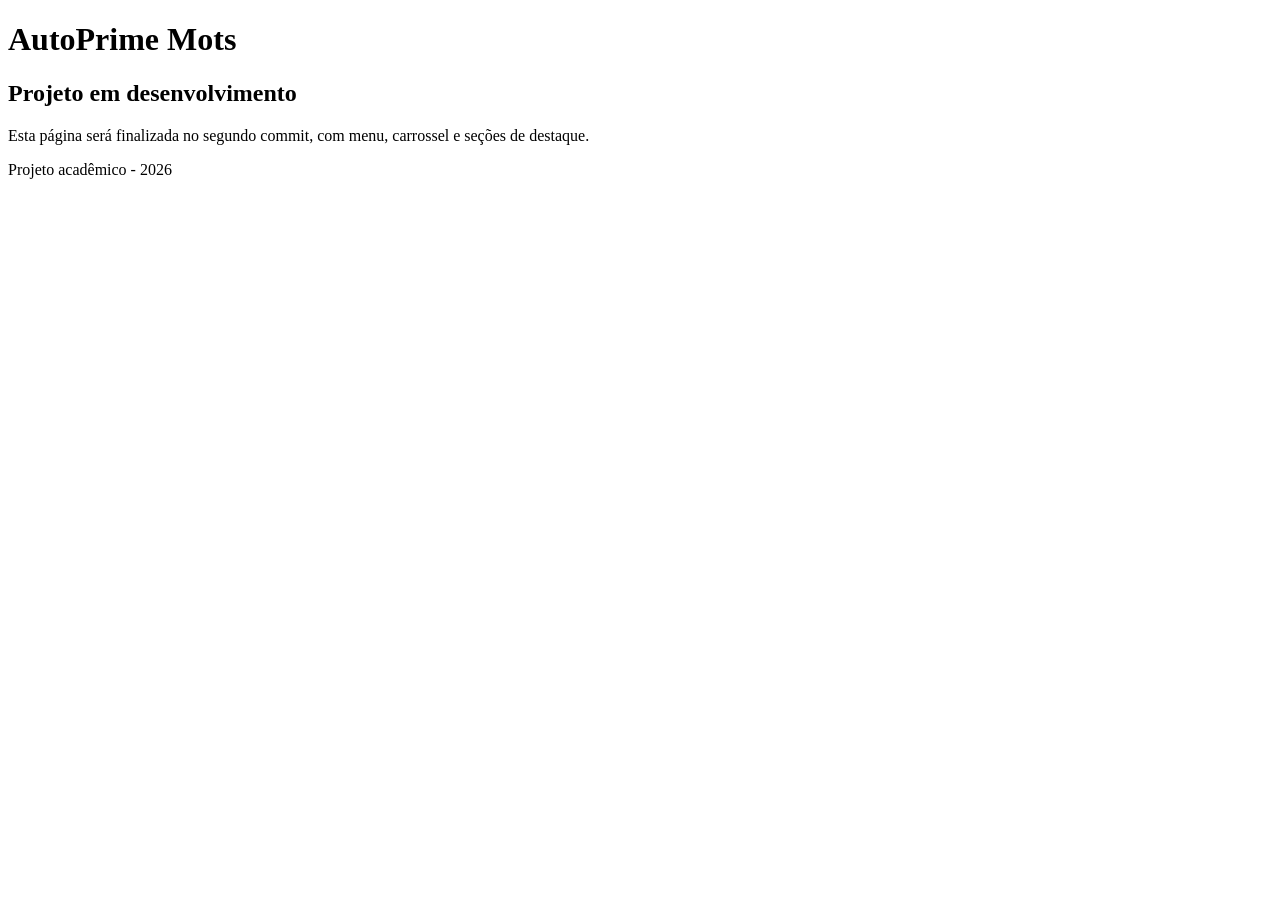
==== index.html @ 596ffbc1 "Estrutura inicial do projeto" ====
<!--
AF - Avaliação Final - Linguagens de Programação
Tema do Projeto: AutoPrime Motors
Aluno 1: Lucas Panebianchi Antunes - RA: XXXXX
Aluno 2: Alex - RA: XXXXX
Professor: Abimael de Oliveira

-->

<!DOCTYPE html>
<html lang="pt-br">
<head>
    <meta charset="UTF-8">

    <!-- Permite que a página se adapte a celulares. -->
    <meta name="viewport" content="width=device-width, initial-scale=1.0">

    <title>AutoPrime Motors - Home</title>

    <!-- Conecta o arquivo CSS externo. -->
    <link rel="stylesheet" href="style.css">
</head>
<body>

    <header>
        <h1>AutoPrime Mots</h1>
    </header>

    <main>
        <section>
            <h2>Projeto em desenvolvimento</h2>

            <p>
                Esta página será finalizada no segundo commit,
                com menu, carrossel e seções de destaque.
            </p>
        </section>
    </main>

    <footer>
        <p>Projeto acadêmico - 2026</p>
    </footer>

    <!-- Conecta o arquivo JavaScript externo. -->
    <script src="script.js"></script>
</body>
</html>
---- style.css ----
/*
AF - Avaliação Final - Linguagens de Programação
Tema do Projeto: AutoPrime Motors
Aluno 1: Lucas Panebianchi Antunes - RA: XXXXX
Aluno 2: Nome completo - RA: XXXXX
Professor: Abimael de Oliveira
*/
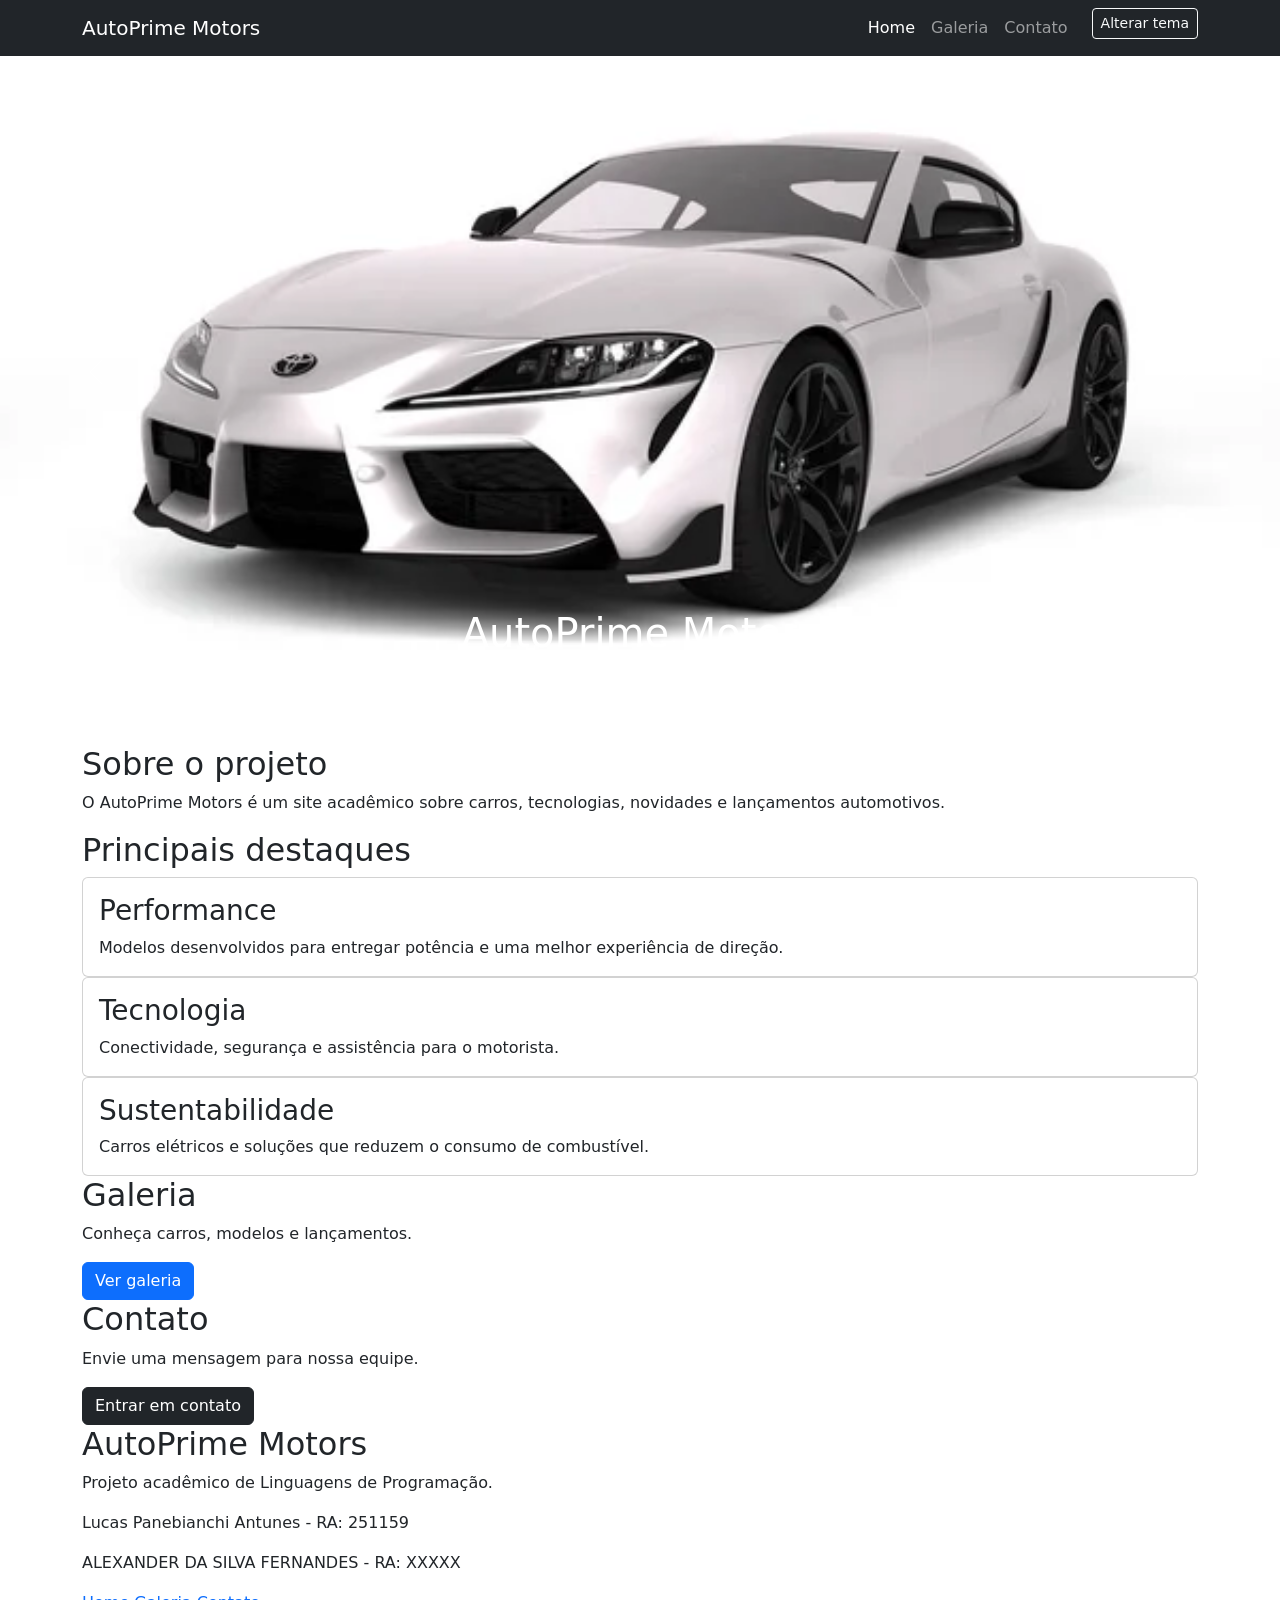
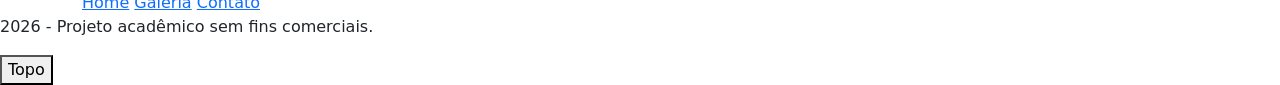
==== commit c05bf2f5: "Commit 2 - Criação da home e menu SIMPLES Alex ainda precisa adicionar seu nome e RA  e melhorar a H" ====
--- a/index.html
+++ b/index.html
@@ -2,9 +2,9 @@
 AF - Avaliação Final - Linguagens de Programação
 Tema do Projeto: AutoPrime Motors
 Aluno 1: Lucas Panebianchi Antunes - RA: XXXXX
-Aluno 2: Alex - RA: XXXXX
+Aluno 2: ALEXANDER DA SILVA FERNANDES - RA: XXXXX
 Professor: Abimael de Oliveira
-
+Data de entrega: 07/06
 -->
 
 <!DOCTYPE html>
@@ -12,36 +12,356 @@
 <head>
     <meta charset="UTF-8">
 
-    <!-- Permite que a página se adapte a celulares. -->
+    <!-- Faz a página se adaptar ao celular. -->
     <meta name="viewport" content="width=device-width, initial-scale=1.0">
 
     <title>AutoPrime Motors - Home</title>
 
-    <!-- Conecta o arquivo CSS externo. -->
+    <!-- Bootstrap. -->
+    <link
+        href="https://cdn.jsdelivr.net/npm/bootstrap@5.3.3/dist/css/bootstrap.min.css"
+        rel="stylesheet"
+    >
+
+    <!-- CSS externo na mesma pasta. -->
     <link rel="stylesheet" href="style.css">
 </head>
+
 <body>
 
     <header>
-        <h1>AutoPrime Mots</h1>
+        <!-- Menu responsivo usando Bootstrap. -->
+        <nav class="navbar navbar-expand-lg navbar-dark bg-dark fixed-top">
+            <div class="container">
+
+                <a class="navbar-brand" href="index.html">
+                    AutoPrime Motors
+                </a>
+
+                <button
+                    class="navbar-toggler"
+                    type="button"
+                    data-bs-toggle="collapse"
+                    data-bs-target="#menuPrincipal"
+                >
+                    <span class="navbar-toggler-icon"></span>
+                </button>
+
+                <div class="collapse navbar-collapse" id="menuPrincipal">
+
+                    <ul class="navbar-nav ms-auto">
+
+                        <li class="nav-item">
+                            <a class="nav-link active" href="index.html">
+                                Home
+                            </a>
+                        </li>
+
+                        <li class="nav-item">
+                            <a class="nav-link" href="galeria.html">
+                                Galeria
+                            </a>
+                        </li>
+
+                        <li class="nav-item">
+                            <a class="nav-link" href="contato.html">
+                                Contato
+                            </a>
+                        </li>
+
+                        <li class="nav-item ms-lg-3">
+                            <button
+                                type="button"
+                                id="btnTema"
+                                class="btn btn-outline-light btn-sm"
+                            >
+                                Alterar tema
+                            </button>
+                        </li>
+
+                    </ul>
+
+                </div>
+            </div>
+        </nav>
     </header>
 
     <main>
-        <section>
-            <h2>Projeto em desenvolvimento</h2>
-
-            <p>
-                Esta página será finalizada no segundo commit,
-                com menu, carrossel e seções de destaque.
-            </p>
+
+        <!-- Carrossel obrigatório com três imagens. -->
+        <section class="carrossel">
+
+            <div
+                id="carouselHome"
+                class="carousel slide"
+                data-bs-ride="carousel"
+            >
+
+                <div class="carousel-indicators">
+
+                    <button
+                        type="button"
+                        data-bs-target="#carouselHome"
+                        data-bs-slide-to="0"
+                        class="active"
+                    ></button>
+
+                    <button
+                        type="button"
+                        data-bs-target="#carouselHome"
+                        data-bs-slide-to="1"
+                    ></button>
+
+                    <button
+                        type="button"
+                        data-bs-target="#carouselHome"
+                        data-bs-slide-to="2"
+                    ></button>
+
+                </div>
+
+                <div class="carousel-inner">
+
+                    <div class="carousel-item active">
+
+                        <img
+                            src="img/banner-01.jpg"
+                            class="d-block w-100 imagem-carrossel"
+                            alt="Carro esportivo em uma estrada"
+                        >
+
+                        <div class="carousel-caption">
+                            <h1>AutoPrime Motors</h1>
+
+                            <p>
+                                Novidades e informações do mundo automotivo.
+                            </p>
+                        </div>
+
+                    </div>
+
+                    <div class="carousel-item">
+
+                        <img
+                            src="img/banner-02.jpg"
+                            class="d-block w-100 imagem-carrossel"
+                            alt="Interior de um carro moderno"
+                        >
+
+                        <div class="carousel-caption">
+                            <h2>Tecnologia</h2>
+
+                            <p>
+                                Conheça os recursos dos carros modernos.
+                            </p>
+                        </div>
+
+                    </div>
+
+                    <div class="carousel-item">
+
+                        <img
+                            src="img/banner-03.jpg"
+                            class="d-block w-100 imagem-carrossel"
+                            alt="Carro moderno na cidade"
+                        >
+
+                        <div class="carousel-caption">
+                            <h2>Lançamentos</h2>
+
+                            <p>
+                                Veja alguns destaques do mercado automotivo.
+                            </p>
+                        </div>
+
+                    </div>
+
+                </div>
+
+                <button
+                    class="carousel-control-prev"
+                    type="button"
+                    data-bs-target="#carouselHome"
+                    data-bs-slide="prev"
+                >
+                    <span class="carousel-control-prev-icon"></span>
+                </button>
+
+                <button
+                    class="carousel-control-next"
+                    type="button"
+                    data-bs-target="#carouselHome"
+                    data-bs-slide="next"
+                >
+                    <span class="carousel-control-next-icon"></span>
+                </button>
+
+            </div>
+
         </section>
+
+        <!-- Apresentação do projeto. -->
+        <section class="sobre">
+
+            <div class="container">
+
+                <h2>Sobre o projeto</h2>
+
+                <p>
+                    O AutoPrime Motors é um site acadêmico sobre carros,
+                    tecnologias, novidades e lançamentos automotivos.
+                </p>
+
+            </div>
+
+        </section>
+
+        <!-- Cards principais. -->
+        <section class="destaques">
+
+            <div class="container">
+
+                <h2>Principais destaques</h2>
+
+                <div class="area-cards">
+
+                    <article class="card">
+
+                        <div class="card-body">
+
+                            <h3 class="card-title">
+                                Performance
+                            </h3>
+
+                            <p class="card-text">
+                                Modelos desenvolvidos para entregar potência
+                                e uma melhor experiência de direção.
+                            </p>
+
+                        </div>
+
+                    </article>
+
+                    <article class="card">
+
+                        <div class="card-body">
+
+                            <h3 class="card-title">
+                                Tecnologia
+                            </h3>
+
+                            <p class="card-text">
+                                Conectividade, segurança e assistência
+                                para o motorista.
+                            </p>
+
+                        </div>
+
+                    </article>
+
+                    <article class="card">
+
+                        <div class="card-body">
+
+                            <h3 class="card-title">
+                                Sustentabilidade
+                            </h3>
+
+                            <p class="card-text">
+                                Carros elétricos e soluções que reduzem
+                                o consumo de combustível.
+                            </p>
+
+                        </div>
+
+                    </article>
+
+                </div>
+
+            </div>
+
+        </section>
+
+        <!-- Chamadas para as outras páginas. -->
+        <section class="chamadas">
+
+            <div class="container area-chamadas">
+
+                <article class="bloco-chamada">
+
+                    <h2>Galeria</h2>
+
+                    <p>
+                        Conheça carros, modelos e lançamentos.
+                    </p>
+
+                    <a href="galeria.html" class="btn btn-primary">
+                        Ver galeria
+                    </a>
+
+                </article>
+
+                <article class="bloco-chamada">
+
+                    <h2>Contato</h2>
+
+                    <p>
+                        Envie uma mensagem para nossa equipe.
+                    </p>
+
+                    <a href="contato.html" class="btn btn-dark">
+                        Entrar em contato
+                    </a>
+
+                </article>
+
+            </div>
+
+        </section>
+
     </main>
 
     <footer>
-        <p>Projeto acadêmico - 2026</p>
+
+        <div class="container area-rodape">
+
+            <div>
+                <h2>AutoPrime Motors</h2>
+
+                <p>
+                    Projeto acadêmico de Linguagens de Programação.
+                </p>
+            </div>
+
+            <div>
+                <p>Lucas Panebianchi Antunes - RA: 251159</p>
+                <p>ALEXANDER DA SILVA FERNANDES - RA: XXXXX</p>
+            </div>
+
+            <div>
+                <a href="index.html">Home</a>
+                <a href="galeria.html">Galeria</a>
+                <a href="contato.html">Contato</a>
+            </div>
+
+        </div>
+
+        <p class="direitos">
+            2026 - Projeto acadêmico sem fins comerciais.
+        </p>
+
     </footer>
 
-    <!-- Conecta o arquivo JavaScript externo. -->
+    <!-- Botão controlado pelo JavaScript. -->
+    <button type="button" id="btnTopo">
+        Topo
+    </button>
+
+    <!-- JavaScript do Bootstrap para funcionamento responsivo. -->
+    <script src="https://cdn.jsdelivr.net/npm/bootstrap@5.3.3/dist/js/bootstrap.bundle.min.js"></script>
+
+    <!-- JavaScript externo na mesma pasta. -->
     <script src="script.js"></script>
+
 </body>
 </html>
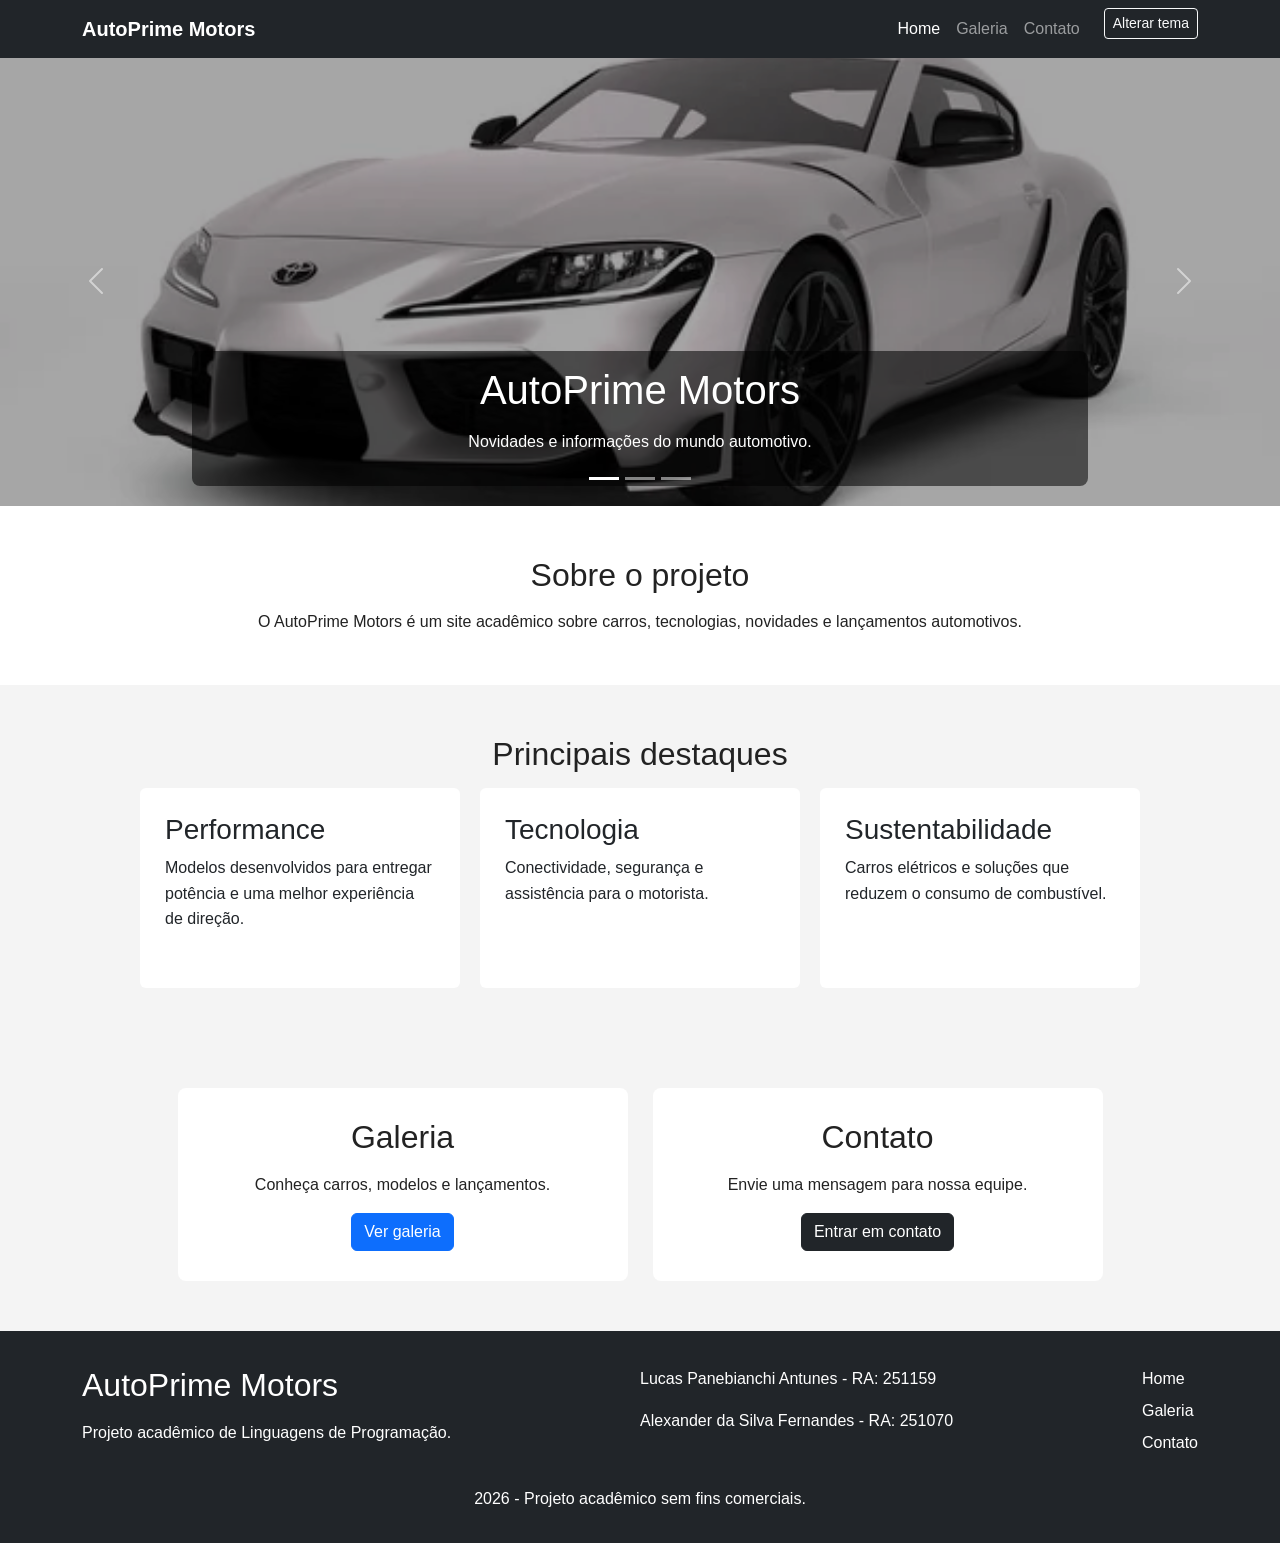
==== commit fe4e6bf6: "Commit 5 - CSS final, responsividade e JavaScript" ====
--- a/index.html
+++ b/index.html
@@ -1,8 +1,8 @@
 <!--
 AF - Avaliação Final - Linguagens de Programação
 Tema do Projeto: AutoPrime Motors
-Aluno 1: Lucas Panebianchi Antunes - RA: XXXXX
-Aluno 2: ALEXANDER DA SILVA FERNANDES - RA: XXXXX
+Aluno 1: Lucas Panebianchi Antunes - RA: 251159
+Aluno 2: Alexander da Silva Fernandes - RA: 251070
 Professor: Abimael de Oliveira
 Data de entrega: 07/06
 -->
@@ -24,7 +24,7 @@
     >
 
     <!-- CSS externo na mesma pasta. -->
-    <link rel="stylesheet" href="style.css">
+    <link rel="stylesheet" href="css/style.css">
 </head>
 
 <body>
@@ -39,7 +39,7 @@
                 </a>
 
                 <button
-                    class="navbar-toggler"
+                    class="navbar-toggler" aria-label="Botão do menu principal"
                     type="button"
                     data-bs-toggle="collapse"
                     data-bs-target="#menuPrincipal"
@@ -100,20 +100,20 @@
                 <div class="carousel-indicators">
 
                     <button
-                        type="button"
+                        type="button" aria-label="slide 0"
                         data-bs-target="#carouselHome"
                         data-bs-slide-to="0"
                         class="active"
                     ></button>
 
                     <button
-                        type="button"
+                        type="button" aria-label="slide 1"
                         data-bs-target="#carouselHome"
                         data-bs-slide-to="1"
                     ></button>
 
                     <button
-                        type="button"
+                        type="button" aria-label="slide 2"
                         data-bs-target="#carouselHome"
                         data-bs-slide-to="2"
                     ></button>
@@ -179,7 +179,7 @@
                 </div>
 
                 <button
-                    class="carousel-control-prev"
+                    class="carousel-control-prev" aria-label="Botão de retorno do carrosel"
                     type="button"
                     data-bs-target="#carouselHome"
                     data-bs-slide="prev"
@@ -188,7 +188,7 @@
                 </button>
 
                 <button
-                    class="carousel-control-next"
+                    class="carousel-control-next" aria-label="Botão de avanço do carrosel"
                     type="button"
                     data-bs-target="#carouselHome"
                     data-bs-slide="next"
@@ -335,7 +335,7 @@
 
             <div>
                 <p>Lucas Panebianchi Antunes - RA: 251159</p>
-                <p>ALEXANDER DA SILVA FERNANDES - RA: XXXXX</p>
+                <p>Alexander da Silva Fernandes - RA: 251070</p>
             </div>
 
             <div>
@@ -361,7 +361,7 @@
     <script src="https://cdn.jsdelivr.net/npm/bootstrap@5.3.3/dist/js/bootstrap.bundle.min.js"></script>
 
     <!-- JavaScript externo na mesma pasta. -->
-    <script src="script.js"></script>
+    <script src="js/script.js"></script>
 
 </body>
 </html>
--- a/css/style.css
+++ b/css/style.css
@@ -0,0 +1,506 @@
+/*
+AF - Avaliação Final - Linguagens de Programação
+Tema do Projeto: AutoPrime Motors
+Aluno 1: Lucas Panebianchi Antunes - RA: XXXXX
+Aluno 2: ALEXANDER DA SILVA FERNANDES - RA: XXXXX
+Professor: Abimael de Oliveira
+*/
+
+
+/* Configuração geral da página. */
+* {
+    margin: 0;
+    padding: 0;
+    box-sizing: border-box;
+}
+
+body {
+    font-family: Arial, Helvetica, sans-serif;
+    background-color: #f4f4f4;
+    color: #222222;
+    line-height: 1.6;
+    padding-top: 56px;
+}
+
+section {
+    padding: 50px 15px;
+}
+
+h1,
+h2,
+h3 {
+    margin-bottom: 15px;
+}
+
+/* Menu. */
+.navbar-brand {
+    font-weight: bold;
+}
+
+/* Carrossel. */
+.carrossel {
+    padding: 0;
+}
+
+.imagem-carrossel {
+    height: 450px;
+    object-fit: cover;
+    filter: brightness(65%);
+}
+
+.carousel-caption {
+    background-color: rgba(0, 0, 0, 0.55);
+    padding: 15px;
+    border-radius: 8px;
+}
+
+/* Apresentação. */
+.sobre {
+    background-color: white;
+    text-align: center;
+}
+
+.sobre p {
+    max-width: 800px;
+    margin: auto;
+}
+
+/* Cards usando Flexbox. */
+.destaques h2 {
+    text-align: center;
+}
+
+.area-cards {
+    display: flex;
+    flex-wrap: wrap;
+    justify-content: center;
+    gap: 20px;
+}
+
+.card {
+    width: 320px;
+    min-height: 200px;
+    border: none;
+    transition: 0.3s;
+}
+
+.card:hover {
+    transform: translateY(-8px);
+    box-shadow: 0 8px 18px rgba(0, 0, 0, 0.20);
+}
+
+.card-body {
+    padding: 25px;
+}
+
+/* Área de chamadas usando Flexbox. */
+.area-chamadas {
+    display: flex;
+    flex-wrap: wrap;
+    justify-content: center;
+    gap: 25px;
+}
+
+.bloco-chamada {
+    background-color: white;
+    width: 450px;
+    padding: 30px;
+    border-radius: 8px;
+    text-align: center;
+}
+
+/* Botões. */
+.btn {
+    transition: 0.3s;
+}
+
+.btn:hover {
+    transform: scale(1.05);
+}
+
+/* Rodapé. */
+footer {
+    background-color: #212529;
+    color: white;
+    padding: 35px 15px 15px;
+}
+
+.area-rodape {
+    display: flex;
+    flex-wrap: wrap;
+    justify-content: space-between;
+    gap: 25px;
+}
+
+footer a {
+    display: block;
+    color: white;
+    text-decoration: none;
+    margin-bottom: 6px;
+}
+
+footer a:hover {
+    text-decoration: underline;
+}
+
+.direitos {
+    text-align: center;
+    margin-top: 25px;
+}
+
+/* Botão de voltar ao topo. */
+#btnTopo {
+    display: none;
+    position: fixed;
+    right: 20px;
+    bottom: 20px;
+    padding: 10px 15px;
+    border: none;
+    border-radius: 6px;
+    background-color: #0d6efd;
+    color: white;
+    cursor: pointer;
+}
+
+#btnTopo.mostrar {
+    display: block;
+}
+
+/* Tema escuro ativado pelo JavaScript. */
+.tema-escuro {
+    background-color: #111111;
+    color: white;
+}
+
+.tema-escuro .sobre,
+.tema-escuro .card,
+.tema-escuro .bloco-chamada {
+    background-color: #292929;
+    color: white;
+}
+
+/* Responsividade para celular. */
+@media (max-width: 768px) {
+    .imagem-carrossel {
+        height: 300px;
+    }
+
+    .carousel-caption h1,
+    .carousel-caption h2 {
+        font-size: 22px;
+    }
+
+    .carousel-caption p {
+        font-size: 14px;
+    }
+
+    .area-cards,
+    .area-chamadas,
+    .area-rodape {
+        flex-direction: column;
+        align-items: center;
+    }
+
+    .card,
+    .bloco-chamada {
+        width: 100%;
+    }
+
+    .area-rodape {
+        text-align: center;
+    }
+}
+
+
+/*<---Pagina de contato -> 
+
+
+/* Título da página de contato. */
+.titulo-pagina {
+    background-color: #212529;
+    color: white;
+    text-align: center;
+    padding: 60px 15px;
+}
+
+/* Área principal da página de contato. */
+.contato {
+    background-color: #f4f4f4;
+}
+
+/* Caixa do formulário. */
+.form-contato {
+    background-color: white;
+    padding: 30px;
+    border-radius: 8px;
+    box-shadow: 0 5px 15px rgba(0, 0, 0, 0.15);
+}
+
+/* Caixa com telefone, endereço e redes sociais. */
+.informacoes-contato {
+    background-color: white;
+    padding: 30px;
+    border-radius: 8px;
+    height: 100%;
+    box-shadow: 0 5px 15px rgba(0, 0, 0, 0.15);
+}
+
+/* Links das redes sociais. */
+.informacoes-contato a {
+    display: block;
+    color: #0d6efd;
+    text-decoration: none;
+    margin-bottom: 8px;
+}
+
+.informacoes-contato a:hover {
+    text-decoration: underline;
+}
+
+/* Área do mapa. */
+.localizacao {
+    background-color: white;
+}
+
+.localizacao h2 {
+    text-align: center;
+}
+
+.localizacao iframe {
+    border-radius: 8px;
+}
+
+/* Página de contato no tema escuro. */
+.tema-escuro .contato {
+    background-color: #111111;
+}
+
+.tema-escuro .form-contato,
+.tema-escuro .informacoes-contato,
+.tema-escuro .localizacao {
+    background-color: #292929;
+    color: white;
+}
+
+/* Ajustes para telas menores. */
+@media (max-width: 768px) {
+    .titulo-pagina {
+        padding: 40px 15px;
+    }
+
+    .form-contato,
+    .informacoes-contato {
+        padding: 20px;
+    }
+}
+
+/* ========== PÁGINA DE GALERIA ========== */
+
+/* Título da página */
+.titulo-pagina {
+    background-color: #212529;
+    color: white;
+    text-align: center;
+    padding: 80px 15px;
+    margin-top: 0;
+}
+
+.titulo-pagina h1 {
+    font-size: 48px;
+    margin-bottom: 15px;
+}
+
+.titulo-pagina p {
+    font-size: 18px;
+    opacity: 0.9;
+}
+
+/* Filtros da galeria */
+.filtros-galeria {
+    background-color: white;
+    padding: 20px 0;
+    position: sticky;
+    top: 56px;
+    z-index: 999;
+    box-shadow: 0 2px 10px rgba(0,0,0,0.1);
+}
+
+.area-filtros {
+    display: flex;
+    flex-wrap: wrap;
+    justify-content: center;
+    gap: 12px;
+}
+
+.btn-filtro {
+    padding: 10px 24px;
+    border: 2px solid #0d6efd;
+    background-color: transparent;
+    color: #0d6efd;
+    border-radius: 30px;
+    cursor: pointer;
+    font-weight: bold;
+    transition: 0.3s;
+}
+
+.btn-filtro:hover {
+    background-color: #0d6efd;
+    color: white;
+    transform: translateY(-2px);
+}
+
+.btn-filtro.ativo {
+    background-color: #0d6efd;
+    color: white;
+}
+
+/* Grade de veículos */
+.grade-galeria {
+    background-color: #f4f4f4;
+    padding: 50px 15px;
+}
+
+.area-veiculos {
+    display: grid;
+    grid-template-columns: repeat(auto-fill, minmax(380px, 1fr));
+    gap: 30px;
+}
+
+/* Card do veículo */
+.veiculo-card {
+    background-color: white;
+    border-radius: 16px;
+    overflow: hidden;
+    transition: 0.3s;
+    box-shadow: 0 4px 12px rgba(0,0,0,0.1);
+    opacity: 1;
+    transform: scale(1);
+}
+
+.veiculo-card:hover {
+    transform: translateY(-8px);
+    box-shadow: 0 12px 24px rgba(0,0,0,0.15);
+}
+
+.veiculo-imagem {
+    position: relative;
+    height: 220px;
+    overflow: hidden;
+}
+
+.veiculo-imagem img {
+    width: 100%;
+    height: 100%;
+    object-fit: cover;
+    transition: 0.5s;
+}
+
+.veiculo-card:hover .veiculo-imagem img {
+    transform: scale(1.08);
+}
+
+.veiculo-badge {
+    position: absolute;
+    top: 15px;
+    right: 15px;
+    background-color: #dc3545;
+    color: white;
+    padding: 5px 12px;
+    border-radius: 20px;
+    font-size: 12px;
+    font-weight: bold;
+}
+
+.veiculo-info {
+    padding: 20px;
+}
+
+.veiculo-info h3 {
+    font-size: 20px;
+    margin-bottom: 12px;
+}
+
+.veiculo-detalhes {
+    display: flex;
+    flex-wrap: wrap;
+    gap: 12px;
+    margin-bottom: 12px;
+}
+
+.veiculo-detalhes span {
+    background-color: #f0f0f0;
+    padding: 4px 10px;
+    border-radius: 15px;
+    font-size: 12px;
+}
+
+.veiculo-descricao {
+    color: #666;
+    font-size: 14px;
+    margin-bottom: 15px;
+    line-height: 1.5;
+}
+
+.veiculo-preco {
+    font-size: 24px;
+    font-weight: bold;
+    color: #dc3545;
+    margin-bottom: 15px;
+}
+
+.btn-veiculo {
+    width: 100%;
+    text-align: center;
+    display: block;
+}
+
+/* Tema escuro para galeria */
+.tema-escuro .filtros-galeria {
+    background-color: #1a1a1a;
+}
+
+.tema-escuro .btn-filtro {
+    border-color: #0d6efd;
+    color: #0d6efd;
+}
+
+.tema-escuro .btn-filtro:hover,
+.tema-escuro .btn-filtro.ativo {
+    background-color: #0d6efd;
+    color: white;
+}
+
+.tema-escuro .veiculo-card {
+    background-color: #292929;
+}
+
+.tema-escuro .veiculo-detalhes span {
+    background-color: #3a3a3a;
+    color: #ddd;
+}
+
+.tema-escuro .veiculo-descricao {
+    color: #aaa;
+}
+
+/* Responsividade da galeria */
+@media (max-width: 768px) {
+    .titulo-pagina h1 {
+        font-size: 32px;
+    }
+    
+    .area-veiculos {
+        grid-template-columns: 1fr;
+    }
+    
+    .btn-filtro {
+        padding: 6px 16px;
+        font-size: 14px;
+    }
+    
+    .veiculo-imagem {
+        height: 180px;
+    }
+}
+
+
